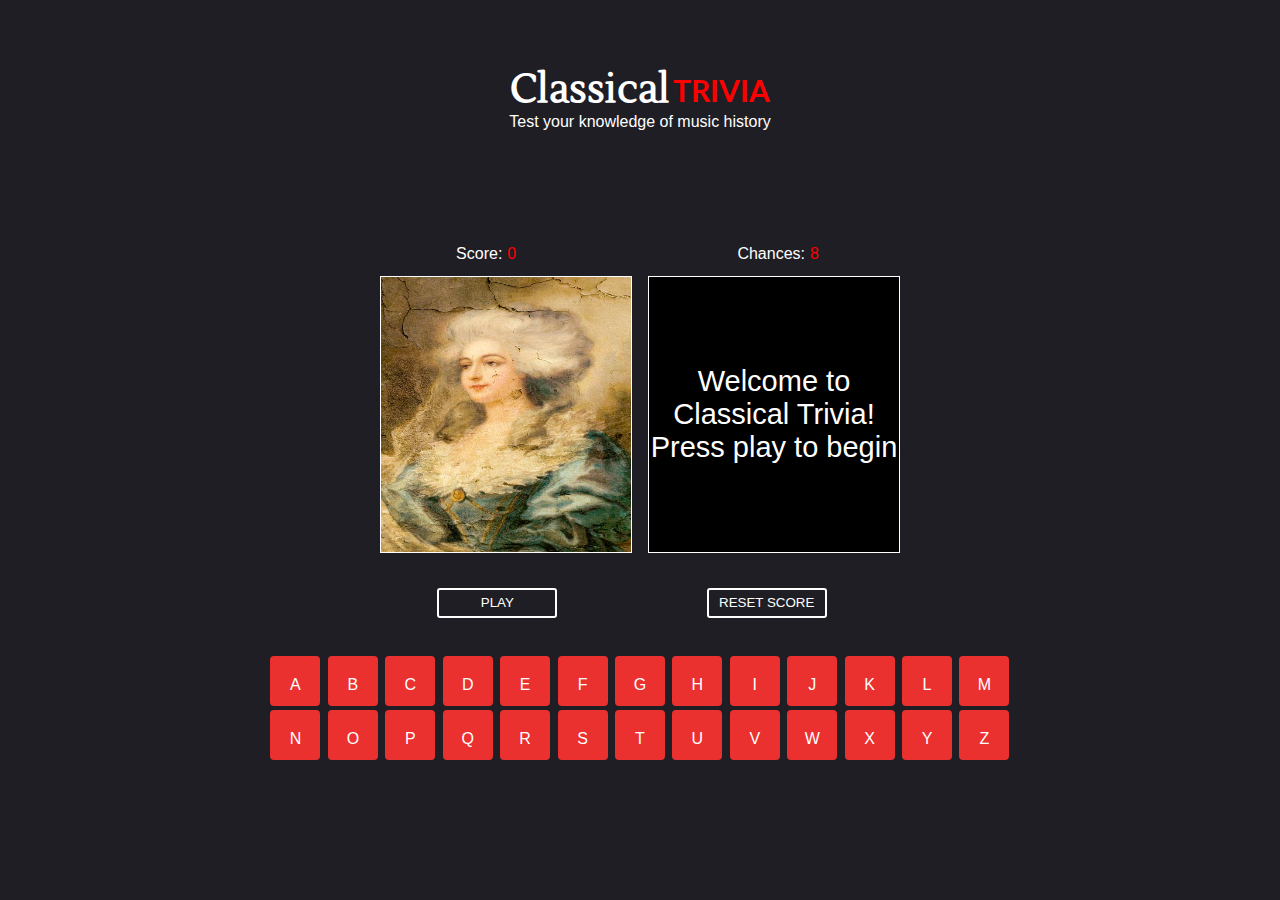
==== index.html @ 3ad11dd6 "Rename index2.html to index.html" ====
<!DOCTYPE html>
<html>

<head>
    <meta charset="utf-8">
    <meta name="viewport" content="width=device-width">
    <title>CLASSICAL TRIVIA</title>
    <link href="style2.css" rel="stylesheet" type="text/css" />
</head>

<body>
    <div class="main">
        <h1 id="classical-trivia">Classical<span id="Trivia">trivia</span></h1>
        <div class="game">
            <div id="messageBoard">
                <h2 id="message"></h2>
                <p id="hint">Test your knowledge of music history</p>
            </div>
            <div class="wordDivBox">
            </div>
            <div class="score-area">
                <p class="scoreclass" id="scoreMsg">Score:<span id="score">0</span></p>
                <p id="chancesMsg">Chances:<span id="chances">8</span></p>
            </div>

            <div class="mainsection">
                <div id="leftsideimg">
                    <img id="imgholder" src="assetstrivia/roccoco1.jpeg" alt="Girl" width="250" height="275">
                </div>
                <div id="rightsidetext">Welcome to Classical Trivia! Press play to begin
                </div>
            </div>
            <div class="buttons">
                <button id="start">PLAY</button><button id="next">RESET SCORE</button>

            </div>

            <div class="keyboardContainer">
                <div class='keys' id='A' onClick="reply_click(this.id)">A</div>
                <div class='keys' id='B' onClick="reply_click(this.id)">B</div>
                <div class='keys' id='C' onClick="reply_click(this.id)">C</div>
                <div class='keys' id='D' onClick="reply_click(this.id)">D</div>
                <div class='keys' id='E' onClick="reply_click(this.id)">E</div>
                <div class='keys' id='F' onClick="reply_click(this.id)">F</div>
                <div class='keys' id='G' onClick="reply_click(this.id)">G</div>
                <div class='keys' id='H' onClick="reply_click(this.id)">H</div>
                <div class='keys' id='I' onClick="reply_click(this.id)">I</div>
                <div class='keys' id='J' onClick="reply_click(this.id)">J</div>
                <div class='keys' id='K' onClick="reply_click(this.id)">K</div>
                <div class='keys' id='L' onClick="reply_click(this.id)">L</div>
                <div class='keys' id='M' onClick="reply_click(this.id)">M</div>
                <div class='keys' id='N' onClick="reply_click(this.id)">N</div>
                <div class='keys' id='O' onClick="reply_click(this.id)">O</div>
                <div class='keys' id='P' onClick="reply_click(this.id)">P</div>
                <div class='keys' id='Q' onClick="reply_click(this.id)">Q</div>
                <div class='keys' id='R' onClick="reply_click(this.id)">R</div>
                <div class='keys' id='S' onClick="reply_click(this.id)">S</div>
                <div class='keys' id='T' onClick="reply_click(this.id)">T</div>
                <div class='keys' id='U' onClick="reply_click(this.id)">U</div>
                <div class='keys' id='V' onClick="reply_click(this.id)">V</div>
                <div class='keys' id='W' onClick="reply_click(this.id)">W</div>
                <div class='keys' id='X' onClick="reply_click(this.id)">X</div>
                <div class='keys' id='Y' onClick="reply_click(this.id)">Y</div>
                <div class='keys' id='Z' onClick="reply_click(this.id)">Z</div>
            </div>
        </div>
        </main>












        <script src="script2.js"></script>
    </div>
</body>

</html>
---- style2.css ----
@import url('https://fonts.googleapis.com/css2?family=Lustria&display=swap');
@import url('https://fonts.googleapis.com/css2?family=Lato:wght@300&family=Lustria&display=swap');

body {
    display: flex;
    justify-content: center;
    height: 100vh; 
    margin: 0;
    font-family: Helvetica;
    background-color: #1f1e24;
}

.main {
  background-color: #1f1e24;
  margin-top: 1rem; 
  justify-content: center; 
  display: inline; 
  }

  .wordDivBox {
    display: flex; 
    justify-content: center;
    flex-wrap: wrap;
    width: 550px; 
    height: 40px; 
    margin:auto; 
    text-align: center;
    margin-top: 3rem;
    background-color: #1f1e24;
}

.letterBoxes {
    display: flex; 
    justify-content: space-between;
    padding: 5px; 
    width: 15px;
    height: 20px;
    flex-wrap: wrap;
    background-color: #1f1e24;
    padding-left: 10px; 
}

.wordDivBox > div {
    margin: 2px;
  }

  #messageBoard {
    display: flex; 
    justify-content: center;
    flex-direction: column;
    text-align: center;
    height: 80px; 
    width: 800px; 
    margin-bottom: 10px; 
    
}

#hint {
    margin-top: -1.5rem; 
    color: white;
}

#start {
    background-color: red;
    margin-left: -1rem; 
}

#next {
    margin-left: -4rem; 
}

#message {
margin-top: 6rem; 
color: whitesmoke; 
font-size: 20px; 
}

.keyboardContainer {
    display: flex;
    justify-content: space-evenly;  
    align-items: center;
    margin:auto; 
    flex-wrap: wrap;
    padding: 20px;
    height: 100px; 
    width: 750px;  
    background-color: white;
    margin-top: 20px; 
    background-color: #1f1e24;
    margin-top:2rem; 
}    

.keyboardContainer > *:hover{
    background-color: #47e0e6; 
    cursor: pointer; 
}


.keyboardContainer > * {
    transition: all 300ms ease;
}

.keys {
    display: flex;
    justify-content: center;
    width: 10px;
    height: 10px;
    background-color: rgb(235, 48, 48);
    flex-wrap: wrap;
    padding: 20px; 
    border: 2px solid #1f1e24;
    border-radius: 6px; 
    color: white; 
    font-size: 16px;
}


.disabled {
    pointer-events: none;
    opacity: 0.5; 
}

 

.mainsection {
    display: flex; 
    justify-content: center;
    margin: auto; 
    background-color: #1f1e24;
    height: 280px; 
    width: 600px; 
    margin-bottom: -3rem; 
}

#leftsideimg {
    display: flex; 
    background-color: red;
    flex-direction: column;
    border: 1px solid white; 
    height: 275px; 
    width: 250px; 
    margin-right: 1rem; 
} 

   #rightsidetext {
    display: flex; 
    background-color: black; 
    border: 1px solid white; 
    flex-direction: column; 
    height: 275px; 
    width: 250px; 
}  


.buttons {
    display: flex; 
    height: 30px; 
    width: 800px; 
    flex-direction: rows;
    /* align-items: center; */
    justify-content: space-evenly;
    /* margin-left: 22rem;  */
    margin-top: 5rem;
    margin-bottom: -1rem;
}

.buttons > *:hover { 
    cursor: pointer; 
}

.score-area {
    justify-content: space-evenly;
    /* margin: auto;  */
    display: flex; 
    flex-direction: row;
    align-items: center;
    margin-top:1rem; 
    margin-bottom: 1rem; 
    color: white; 
    height: 30px; 
}

#rightsidetext {
    color: white; 
    display: flex; 
    justify-content: center;
    flex-direction: column;
    font-size: 29px; 
    text-align: center; 
    padding: -7px; 
}

#start {
    width: 120px;
    height: 30px; 
    background-color: #1f1e24;
    border: 2px solid white; 
    color: white; 
    border-radius: 3px; 
}

#next {
    width: 120px;
    height: 30px; 
    background-color: #1f1e24;
    border: 2px solid white; 
    color: white; 
    border-radius: 3px; 
    /* margin-left: -2rem;  */

}


#classical-trivia {
    color: white; 
    text-align:center; 
    margin-top: 3rem; 
    text-align: center; 
    font-family: 'Lustria', serif;
    font-size: 40px;
}

#Trivia {
    font-size: 20px; 
    font-family: arial;
    margin-left: 0.20rem;  
    text-transform: uppercase;
    font-family: 'Lato', sans-serif;
    font-size: 30px;
    font-weight: bold; 
    color: red; 
    
}

.game {
    margin-top: -6rem; 
}

#score {
padding: 5px; 
margin-bottom: -0.2rem; 
color: red; 
}

#chances {
padding: 5px; 
margin-bottom: -0.2rem; 
color: red; 
}

#scoreMsg {
    margin-bottom: -0.2rem;   
}

#chancesMsg {
    margin-bottom: -0.2rem;   
}
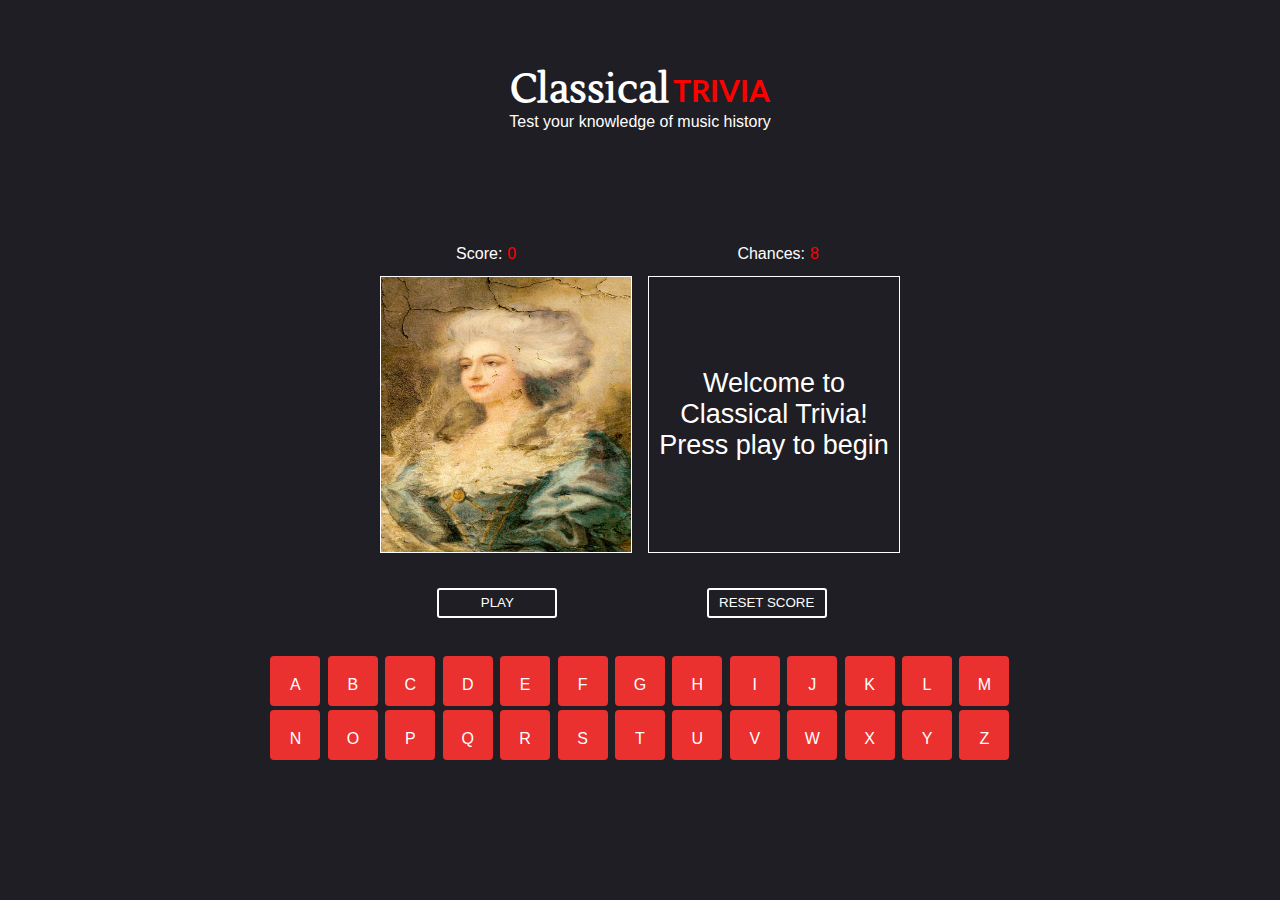
==== commit c9361219: "Merge branch 'master' of https://github.com/tatyanakarlen/ClassicalTrivia" ====
--- a/index.html
+++ b/index.html
@@ -34,6 +34,7 @@
                 <button id="start">PLAY</button><button id="next">RESET SCORE</button>
 
             </div>
+        </div>
 
             <div class="keyboardContainer">
                 <div class='keys' id='A' onClick="reply_click(this.id)">A</div>
--- a/style2.css
+++ b/style2.css
@@ -142,24 +142,13 @@
     margin-right: 1rem; 
 } 
 
-   #rightsidetext {
-    display: flex; 
-    background-color: black; 
-    border: 1px solid white; 
-    flex-direction: column; 
-    height: 275px; 
-    width: 250px; 
-}  
-
 
 .buttons {
     display: flex; 
     height: 30px; 
     width: 800px; 
     flex-direction: rows;
-    /* align-items: center; */
     justify-content: space-evenly;
-    /* margin-left: 22rem;  */
     margin-top: 5rem;
     margin-bottom: -1rem;
 }
@@ -170,7 +159,6 @@
 
 .score-area {
     justify-content: space-evenly;
-    /* margin: auto;  */
     display: flex; 
     flex-direction: row;
     align-items: center;
@@ -185,9 +173,11 @@
     display: flex; 
     justify-content: center;
     flex-direction: column;
-    font-size: 29px; 
+    border: 1px solid white; 
+    height: 275px; 
+    width: 250px; 
+    font-size: 27px; 
     text-align: center; 
-    padding: -7px; 
 }
 
 #start {
@@ -206,8 +196,6 @@
     border: 2px solid white; 
     color: white; 
     border-radius: 3px; 
-    /* margin-left: -2rem;  */
-
 }
 
 
@@ -268,3 +256,6 @@
 
 
 
+
+
+
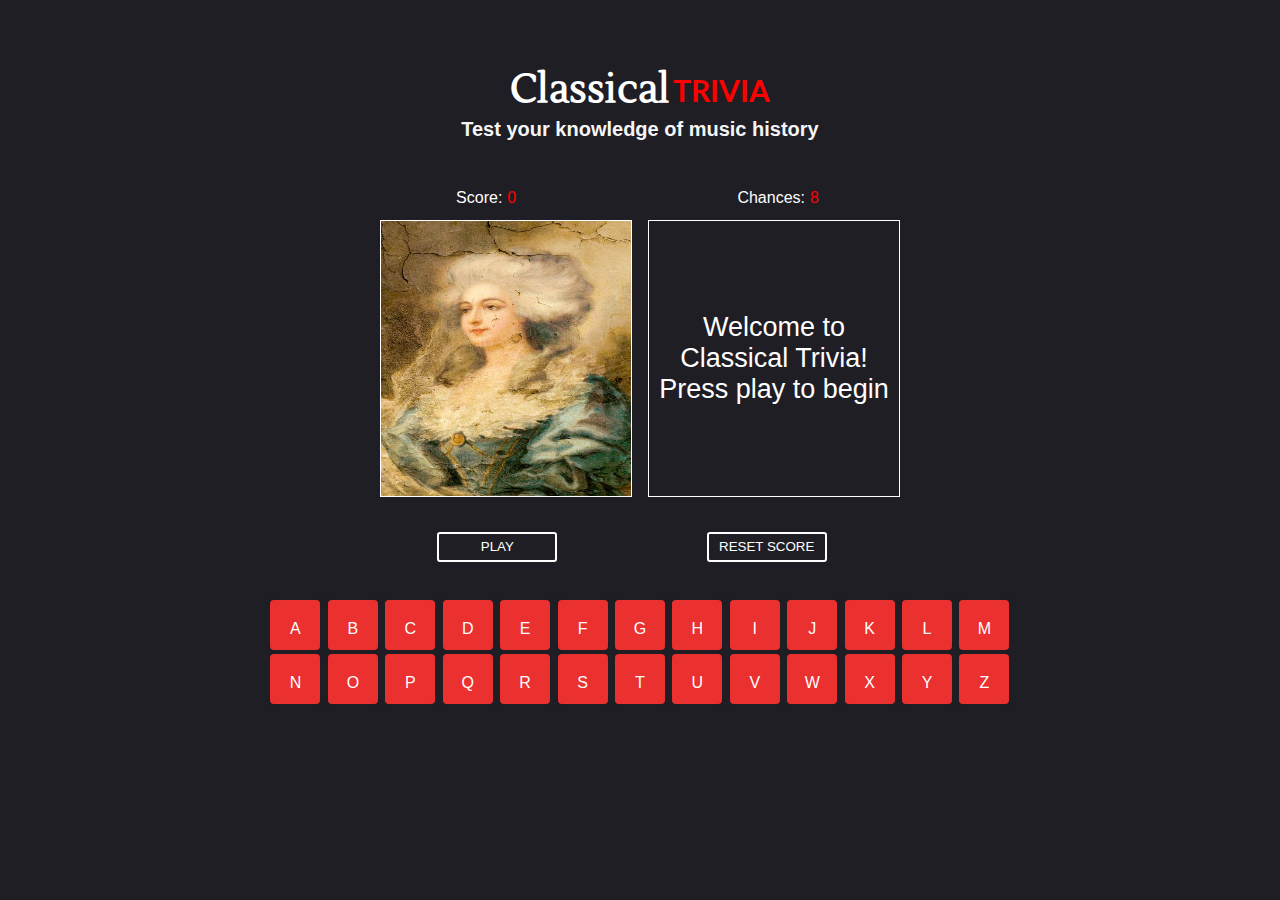
==== commit dbff20e6: "changes;" ====
--- a/index.html
+++ b/index.html
@@ -13,8 +13,8 @@
         <h1 id="classical-trivia">Classical<span id="Trivia">trivia</span></h1>
         <div class="game">
             <div id="messageBoard">
-                <h2 id="message"></h2>
-                <p id="hint">Test your knowledge of music history</p>
+                <h2 id="message">Test your knowledge of music history</h2>
+                <p id="hint"></p>
             </div>
             <div class="wordDivBox">
             </div>
@@ -79,6 +79,8 @@
 
 
         <script src="script2.js"></script>
+        <script src="test.js"></script>
+
     </div>
 </body>
 
--- a/style2.css
+++ b/style2.css
@@ -1,5 +1,7 @@
 @import url('https://fonts.googleapis.com/css2?family=Lustria&display=swap');
 @import url('https://fonts.googleapis.com/css2?family=Lato:wght@300&family=Lustria&display=swap');
+
+
 
 body {
     display: flex;
@@ -22,11 +24,16 @@
     justify-content: center;
     flex-wrap: wrap;
     width: 550px; 
+    margin: auto; 
+    text-align: center;
+    margin-top: 2rem; /* controls space between header and panels */
+    background-color: #1f1e24;
+    /* transition: all 250ms ease-in; */
+}
+
+.add-margin {
     height: 40px; 
-    margin:auto; 
-    text-align: center;
     margin-top: 3rem;
-    background-color: #1f1e24;
 }
 
 .letterBoxes {
@@ -259,3 +266,6 @@
 
 
 
+
+
+
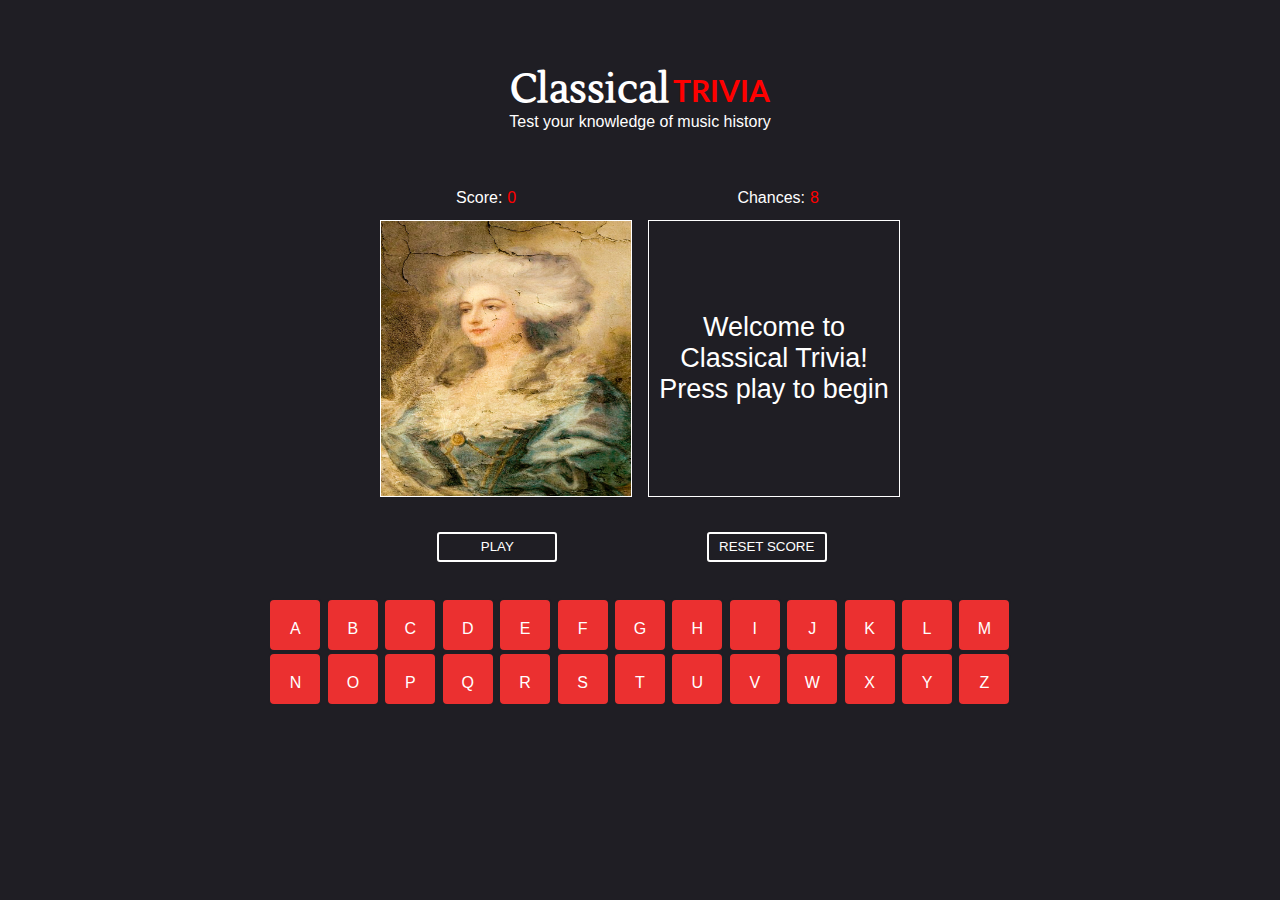
==== commit 6dcbd941: "changes" ====
--- a/index.html
+++ b/index.html
@@ -13,8 +13,8 @@
         <h1 id="classical-trivia">Classical<span id="Trivia">trivia</span></h1>
         <div class="game">
             <div id="messageBoard">
-                <h2 id="message">Test your knowledge of music history</h2>
-                <p id="hint"></p>
+                <h2 id="message"></h2>
+                <p id="hint">Test your knowledge of music history</p>
             </div>
             <div class="wordDivBox">
             </div>
@@ -34,7 +34,6 @@
                 <button id="start">PLAY</button><button id="next">RESET SCORE</button>
 
             </div>
-        </div>
 
             <div class="keyboardContainer">
                 <div class='keys' id='A' onClick="reply_click(this.id)">A</div>
@@ -79,8 +78,6 @@
 
 
         <script src="script2.js"></script>
-        <script src="test.js"></script>
-
     </div>
 </body>
 
